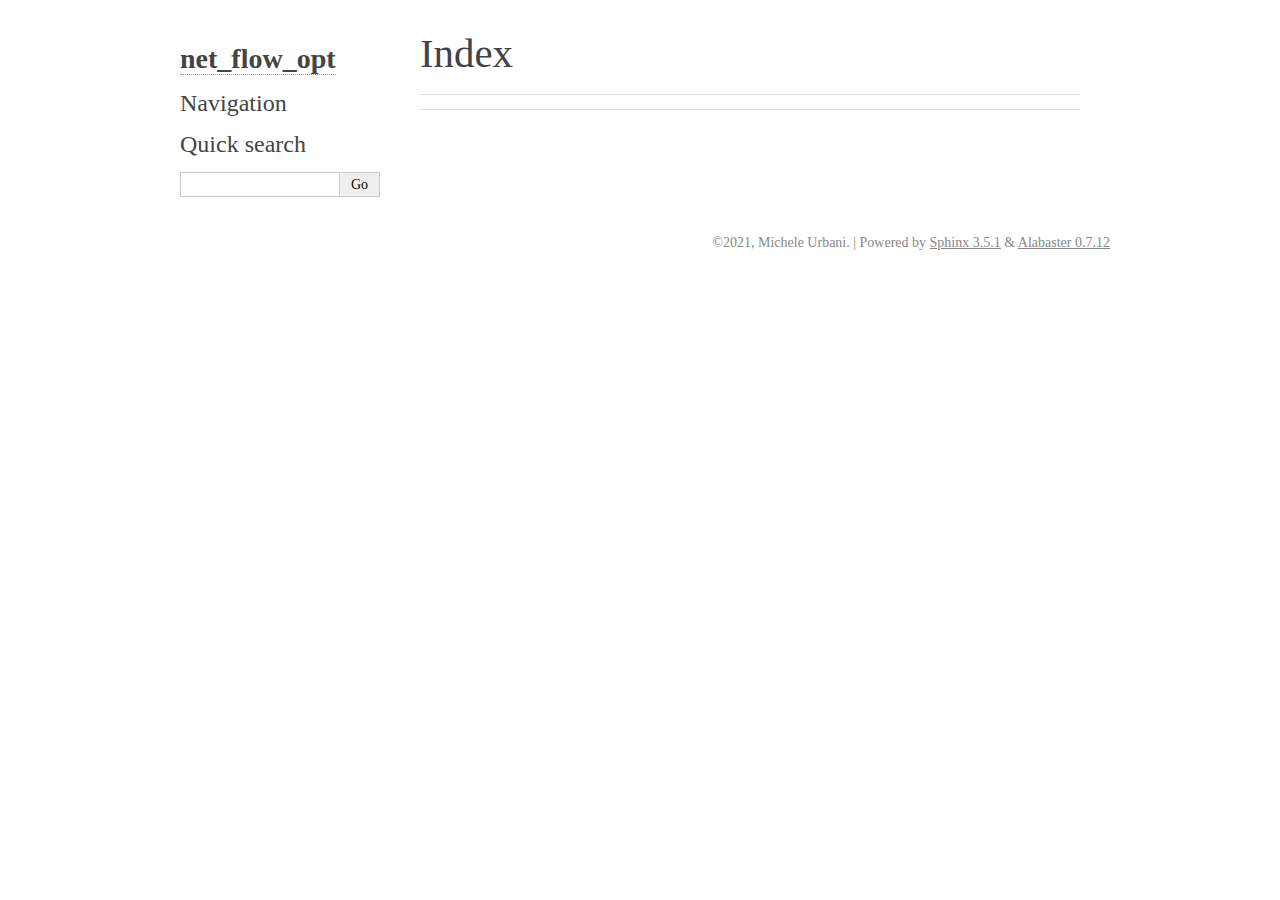
==== docs/genindex.html @ d881ec3c "First working version of documentation." ====
<!DOCTYPE html>

<html>
  <head>
    <meta charset="utf-8" />
    <meta name="viewport" content="width=device-width, initial-scale=1.0" />
    <title>Index &#8212; net_flow_opt 0.1 documentation</title>
    <link rel="stylesheet" href="_static/pygments.css" type="text/css" />
    <link rel="stylesheet" href="_static/alabaster.css" type="text/css" />
    <script id="documentation_options" data-url_root="./" src="_static/documentation_options.js"></script>
    <script src="_static/jquery.js"></script>
    <script src="_static/underscore.js"></script>
    <script src="_static/doctools.js"></script>
    <link rel="index" title="Index" href="#" />
    <link rel="search" title="Search" href="search.html" />
   
  <link rel="stylesheet" href="_static/custom.css" type="text/css" />
  
  
  <meta name="viewport" content="width=device-width, initial-scale=0.9, maximum-scale=0.9" />

  </head><body>
  

    <div class="document">
      <div class="documentwrapper">
        <div class="bodywrapper">
          

          <div class="body" role="main">
            

<h1 id="index">Index</h1>

<div class="genindex-jumpbox">
 
</div>


          </div>
          
        </div>
      </div>
      <div class="sphinxsidebar" role="navigation" aria-label="main navigation">
        <div class="sphinxsidebarwrapper">
<h1 class="logo"><a href="index.html">net_flow_opt</a></h1>








<h3>Navigation</h3>

<div class="relations">
<h3>Related Topics</h3>
<ul>
  <li><a href="index.html">Documentation overview</a><ul>
  </ul></li>
</ul>
</div>
<div id="searchbox" style="display: none" role="search">
  <h3 id="searchlabel">Quick search</h3>
    <div class="searchformwrapper">
    <form class="search" action="search.html" method="get">
      <input type="text" name="q" aria-labelledby="searchlabel" />
      <input type="submit" value="Go" />
    </form>
    </div>
</div>
<script>$('#searchbox').show(0);</script>








        </div>
      </div>
      <div class="clearer"></div>
    </div>
    <div class="footer">
      &copy;2021, Michele Urbani.
      
      |
      Powered by <a href="http://sphinx-doc.org/">Sphinx 3.5.1</a>
      &amp; <a href="https://github.com/bitprophet/alabaster">Alabaster 0.7.12</a>
      
    </div>

    

    
  </body>
</html>
---- docs/_static/pygments.css ----
pre { line-height: 125%; }
td.linenos .normal { color: inherit; background-color: transparent; padding-left: 5px; padding-right: 5px; }
span.linenos { color: inherit; background-color: transparent; padding-left: 5px; padding-right: 5px; }
td.linenos .special { color: #000000; background-color: #ffffc0; padding-left: 5px; padding-right: 5px; }
span.linenos.special { color: #000000; background-color: #ffffc0; padding-left: 5px; padding-right: 5px; }
.highlight .hll { background-color: #ffffcc }
.highlight { background: #f8f8f8; }
.highlight .c { color: #8f5902; font-style: italic } /* Comment */
.highlight .err { color: #a40000; border: 1px solid #ef2929 } /* Error */
.highlight .g { color: #000000 } /* Generic */
.highlight .k { color: #004461; font-weight: bold } /* Keyword */
.highlight .l { color: #000000 } /* Literal */
.highlight .n { color: #000000 } /* Name */
.highlight .o { color: #582800 } /* Operator */
.highlight .x { color: #000000 } /* Other */
.highlight .p { color: #000000; font-weight: bold } /* Punctuation */
.highlight .ch { color: #8f5902; font-style: italic } /* Comment.Hashbang */
.highlight .cm { color: #8f5902; font-style: italic } /* Comment.Multiline */
.highlight .cp { color: #8f5902 } /* Comment.Preproc */
.highlight .cpf { color: #8f5902; font-style: italic } /* Comment.PreprocFile */
.highlight .c1 { color: #8f5902; font-style: italic } /* Comment.Single */
.highlight .cs { color: #8f5902; font-style: italic } /* Comment.Special */
.highlight .gd { color: #a40000 } /* Generic.Deleted */
.highlight .ge { color: #000000; font-style: italic } /* Generic.Emph */
.highlight .gr { color: #ef2929 } /* Generic.Error */
.highlight .gh { color: #000080; font-weight: bold } /* Generic.Heading */
.highlight .gi { color: #00A000 } /* Generic.Inserted */
.highlight .go { color: #888888 } /* Generic.Output */
.highlight .gp { color: #745334 } /* Generic.Prompt */
.highlight .gs { color: #000000; font-weight: bold } /* Generic.Strong */
.highlight .gu { color: #800080; font-weight: bold } /* Generic.Subheading */
.highlight .gt { color: #a40000; font-weight: bold } /* Generic.Traceback */
.highlight .kc { color: #004461; font-weight: bold } /* Keyword.Constant */
.highlight .kd { color: #004461; font-weight: bold } /* Keyword.Declaration */
.highlight .kn { color: #004461; font-weight: bold } /* Keyword.Namespace */
.highlight .kp { color: #004461; font-weight: bold } /* Keyword.Pseudo */
.highlight .kr { color: #004461; font-weight: bold } /* Keyword.Reserved */
.highlight .kt { color: #004461; font-weight: bold } /* Keyword.Type */
.highlight .ld { color: #000000 } /* Literal.Date */
.highlight .m { color: #990000 } /* Literal.Number */
.highlight .s { color: #4e9a06 } /* Literal.String */
.highlight .na { color: #c4a000 } /* Name.Attribute */
.highlight .nb { color: #004461 } /* Name.Builtin */
.highlight .nc { color: #000000 } /* Name.Class */
.highlight .no { color: #000000 } /* Name.Constant */
.highlight .nd { color: #888888 } /* Name.Decorator */
.highlight .ni { color: #ce5c00 } /* Name.Entity */
.highlight .ne { color: #cc0000; font-weight: bold } /* Name.Exception */
.highlight .nf { color: #000000 } /* Name.Function */
.highlight .nl { color: #f57900 } /* Name.Label */
.highlight .nn { color: #000000 } /* Name.Namespace */
.highlight .nx { color: #000000 } /* Name.Other */
.highlight .py { color: #000000 } /* Name.Property */
.highlight .nt { color: #004461; font-weight: bold } /* Name.Tag */
.highlight .nv { color: #000000 } /* Name.Variable */
.highlight .ow { color: #004461; font-weight: bold } /* Operator.Word */
.highlight .w { color: #f8f8f8; text-decoration: underline } /* Text.Whitespace */
.highlight .mb { color: #990000 } /* Literal.Number.Bin */
.highlight .mf { color: #990000 } /* Literal.Number.Float */
.highlight .mh { color: #990000 } /* Literal.Number.Hex */
.highlight .mi { color: #990000 } /* Literal.Number.Integer */
.highlight .mo { color: #990000 } /* Literal.Number.Oct */
.highlight .sa { color: #4e9a06 } /* Literal.String.Affix */
.highlight .sb { color: #4e9a06 } /* Literal.String.Backtick */
.highlight .sc { color: #4e9a06 } /* Literal.String.Char */
.highlight .dl { color: #4e9a06 } /* Literal.String.Delimiter */
.highlight .sd { color: #8f5902; font-style: italic } /* Literal.String.Doc */
.highlight .s2 { color: #4e9a06 } /* Literal.String.Double */
.highlight .se { color: #4e9a06 } /* Literal.String.Escape */
.highlight .sh { color: #4e9a06 } /* Literal.String.Heredoc */
.highlight .si { color: #4e9a06 } /* Literal.String.Interpol */
.highlight .sx { color: #4e9a06 } /* Literal.String.Other */
.highlight .sr { color: #4e9a06 } /* Literal.String.Regex */
.highlight .s1 { color: #4e9a06 } /* Literal.String.Single */
.highlight .ss { color: #4e9a06 } /* Literal.String.Symbol */
.highlight .bp { color: #3465a4 } /* Name.Builtin.Pseudo */
.highlight .fm { color: #000000 } /* Name.Function.Magic */
.highlight .vc { color: #000000 } /* Name.Variable.Class */
.highlight .vg { color: #000000 } /* Name.Variable.Global */
.highlight .vi { color: #000000 } /* Name.Variable.Instance */
.highlight .vm { color: #000000 } /* Name.Variable.Magic */
.highlight .il { color: #990000 } /* Literal.Number.Integer.Long */
---- docs/_static/alabaster.css ----
@import url("basic.css");

/* -- page layout ----------------------------------------------------------- */

body {
    font-family: Georgia, serif;
    font-size: 17px;
    background-color: #fff;
    color: #000;
    margin: 0;
    padding: 0;
}


div.document {
    width: 940px;
    margin: 30px auto 0 auto;
}

div.documentwrapper {
    float: left;
    width: 100%;
}

div.bodywrapper {
    margin: 0 0 0 220px;
}

div.sphinxsidebar {
    width: 220px;
    font-size: 14px;
    line-height: 1.5;
}

hr {
    border: 1px solid #B1B4B6;
}

div.body {
    background-color: #fff;
    color: #3E4349;
    padding: 0 30px 0 30px;
}

div.body > .section {
    text-align: left;
}

div.footer {
    width: 940px;
    margin: 20px auto 30px auto;
    font-size: 14px;
    color: #888;
    text-align: right;
}

div.footer a {
    color: #888;
}

p.caption {
    font-family: inherit;
    font-size: inherit;
}


div.relations {
    display: none;
}


div.sphinxsidebar a {
    color: #444;
    text-decoration: none;
    border-bottom: 1px dotted #999;
}

div.sphinxsidebar a:hover {
    border-bottom: 1px solid #999;
}

div.sphinxsidebarwrapper {
    padding: 18px 10px;
}

div.sphinxsidebarwrapper p.logo {
    padding: 0;
    margin: -10px 0 0 0px;
    text-align: center;
}

div.sphinxsidebarwrapper h1.logo {
    margin-top: -10px;
    text-align: center;
    margin-bottom: 5px;
    text-align: left;
}

div.sphinxsidebarwrapper h1.logo-name {
    margin-top: 0px;
}

div.sphinxsidebarwrapper p.blurb {
    margin-top: 0;
    font-style: normal;
}

div.sphinxsidebar h3,
div.sphinxsidebar h4 {
    font-family: Georgia, serif;
    color: #444;
    font-size: 24px;
    font-weight: normal;
    margin: 0 0 5px 0;
    padding: 0;
}

div.sphinxsidebar h4 {
    font-size: 20px;
}

div.sphinxsidebar h3 a {
    color: #444;
}

div.sphinxsidebar p.logo a,
div.sphinxsidebar h3 a,
div.sphinxsidebar p.logo a:hover,
div.sphinxsidebar h3 a:hover {
    border: none;
}

div.sphinxsidebar p {
    color: #555;
    margin: 10px 0;
}

div.sphinxsidebar ul {
    margin: 10px 0;
    padding: 0;
    color: #000;
}

div.sphinxsidebar ul li.toctree-l1 > a {
    font-size: 120%;
}

div.sphinxsidebar ul li.toctree-l2 > a {
    font-size: 110%;
}

div.sphinxsidebar input {
    border: 1px solid #CCC;
    font-family: Georgia, serif;
    font-size: 1em;
}

div.sphinxsidebar hr {
    border: none;
    height: 1px;
    color: #AAA;
    background: #AAA;

    text-align: left;
    margin-left: 0;
    width: 50%;
}

div.sphinxsidebar .badge {
    border-bottom: none;
}

div.sphinxsidebar .badge:hover {
    border-bottom: none;
}

/* To address an issue with donation coming after search */
div.sphinxsidebar h3.donation {
    margin-top: 10px;
}

/* -- body styles ----------------------------------------------------------- */

a {
    color: #004B6B;
    text-decoration: underline;
}

a:hover {
    color: #6D4100;
    text-decoration: underline;
}

div.body h1,
div.body h2,
div.body h3,
div.body h4,
div.body h5,
div.body h6 {
    font-family: Georgia, serif;
    font-weight: normal;
    margin: 30px 0px 10px 0px;
    padding: 0;
}

div.body h1 { margin-top: 0; padding-top: 0; font-size: 240%; }
div.body h2 { font-size: 180%; }
div.body h3 { font-size: 150%; }
div.body h4 { font-size: 130%; }
div.body h5 { font-size: 100%; }
div.body h6 { font-size: 100%; }

a.headerlink {
    color: #DDD;
    padding: 0 4px;
    text-decoration: none;
}

a.headerlink:hover {
    color: #444;
    background: #EAEAEA;
}

div.body p, div.body dd, div.body li {
    line-height: 1.4em;
}

div.admonition {
    margin: 20px 0px;
    padding: 10px 30px;
    background-color: #EEE;
    border: 1px solid #CCC;
}

div.admonition tt.xref, div.admonition code.xref, div.admonition a tt {
    background-color: #FBFBFB;
    border-bottom: 1px solid #fafafa;
}

div.admonition p.admonition-title {
    font-family: Georgia, serif;
    font-weight: normal;
    font-size: 24px;
    margin: 0 0 10px 0;
    padding: 0;
    line-height: 1;
}

div.admonition p.last {
    margin-bottom: 0;
}

div.highlight {
    background-color: #fff;
}

dt:target, .highlight {
    background: #FAF3E8;
}

div.warning {
    background-color: #FCC;
    border: 1px solid #FAA;
}

div.danger {
    background-color: #FCC;
    border: 1px solid #FAA;
    -moz-box-shadow: 2px 2px 4px #D52C2C;
    -webkit-box-shadow: 2px 2px 4px #D52C2C;
    box-shadow: 2px 2px 4px #D52C2C;
}

div.error {
    background-color: #FCC;
    border: 1px solid #FAA;
    -moz-box-shadow: 2px 2px 4px #D52C2C;
    -webkit-box-shadow: 2px 2px 4px #D52C2C;
    box-shadow: 2px 2px 4px #D52C2C;
}

div.caution {
    background-color: #FCC;
    border: 1px solid #FAA;
}

div.attention {
    background-color: #FCC;
    border: 1px solid #FAA;
}

div.important {
    background-color: #EEE;
    border: 1px solid #CCC;
}

div.note {
    background-color: #EEE;
    border: 1px solid #CCC;
}

div.tip {
    background-color: #EEE;
    border: 1px solid #CCC;
}

div.hint {
    background-color: #EEE;
    border: 1px solid #CCC;
}

div.seealso {
    background-color: #EEE;
    border: 1px solid #CCC;
}

div.topic {
    background-color: #EEE;
}

p.admonition-title {
    display: inline;
}

p.admonition-title:after {
    content: ":";
}

pre, tt, code {
    font-family: 'Consolas', 'Menlo', 'DejaVu Sans Mono', 'Bitstream Vera Sans Mono', monospace;
    font-size: 0.9em;
}

.hll {
    background-color: #FFC;
    margin: 0 -12px;
    padding: 0 12px;
    display: block;
}

img.screenshot {
}

tt.descname, tt.descclassname, code.descname, code.descclassname {
    font-size: 0.95em;
}

tt.descname, code.descname {
    padding-right: 0.08em;
}

img.screenshot {
    -moz-box-shadow: 2px 2px 4px #EEE;
    -webkit-box-shadow: 2px 2px 4px #EEE;
    box-shadow: 2px 2px 4px #EEE;
}

table.docutils {
    border: 1px solid #888;
    -moz-box-shadow: 2px 2px 4px #EEE;
    -webkit-box-shadow: 2px 2px 4px #EEE;
    box-shadow: 2px 2px 4px #EEE;
}

table.docutils td, table.docutils th {
    border: 1px solid #888;
    padding: 0.25em 0.7em;
}

table.field-list, table.footnote {
    border: none;
    -moz-box-shadow: none;
    -webkit-box-shadow: none;
    box-shadow: none;
}

table.footnote {
    margin: 15px 0;
    width: 100%;
    border: 1px solid #EEE;
    background: #FDFDFD;
    font-size: 0.9em;
}

table.footnote + table.footnote {
    margin-top: -15px;
    border-top: none;
}

table.field-list th {
    padding: 0 0.8em 0 0;
}

table.field-list td {
    padding: 0;
}

table.field-list p {
    margin-bottom: 0.8em;
}

/* Cloned from
 * https://github.com/sphinx-doc/sphinx/commit/ef60dbfce09286b20b7385333d63a60321784e68
 */
.field-name {
    -moz-hyphens: manual;
    -ms-hyphens: manual;
    -webkit-hyphens: manual;
    hyphens: manual;
}

table.footnote td.label {
    width: .1px;
    padding: 0.3em 0 0.3em 0.5em;
}

table.footnote td {
    padding: 0.3em 0.5em;
}

dl {
    margin: 0;
    padding: 0;
}

dl dd {
    margin-left: 30px;
}

blockquote {
    margin: 0 0 0 30px;
    padding: 0;
}

ul, ol {
    /* Matches the 30px from the narrow-screen "li > ul" selector below */
    margin: 10px 0 10px 30px;
    padding: 0;
}

pre {
    background: #EEE;
    padding: 7px 30px;
    margin: 15px 0px;
    line-height: 1.3em;
}

div.viewcode-block:target {
    background: #ffd;
}

dl pre, blockquote pre, li pre {
    margin-left: 0;
    padding-left: 30px;
}

tt, code {
    background-color: #ecf0f3;
    color: #222;
    /* padding: 1px 2px; */
}

tt.xref, code.xref, a tt {
    background-color: #FBFBFB;
    border-bottom: 1px solid #fff;
}

a.reference {
    text-decoration: none;
    border-bottom: 1px dotted #004B6B;
}

/* Don't put an underline on images */
a.image-reference, a.image-reference:hover {
    border-bottom: none;
}

a.reference:hover {
    border-bottom: 1px solid #6D4100;
}

a.footnote-reference {
    text-decoration: none;
    font-size: 0.7em;
    vertical-align: top;
    border-bottom: 1px dotted #004B6B;
}

a.footnote-reference:hover {
    border-bottom: 1px solid #6D4100;
}

a:hover tt, a:hover code {
    background: #EEE;
}


@media screen and (max-width: 870px) {

    div.sphinxsidebar {
    	display: none;
    }

    div.document {
       width: 100%;

    }

    div.documentwrapper {
    	margin-left: 0;
    	margin-top: 0;
    	margin-right: 0;
    	margin-bottom: 0;
    }

    div.bodywrapper {
    	margin-top: 0;
    	margin-right: 0;
    	margin-bottom: 0;
    	margin-left: 0;
    }

    ul {
    	margin-left: 0;
    }

	li > ul {
        /* Matches the 30px from the "ul, ol" selector above */
		margin-left: 30px;
	}

    .document {
    	width: auto;
    }

    .footer {
    	width: auto;
    }

    .bodywrapper {
    	margin: 0;
    }

    .footer {
    	width: auto;
    }

    .github {
        display: none;
    }



}



@media screen and (max-width: 875px) {

    body {
        margin: 0;
        padding: 20px 30px;
    }

    div.documentwrapper {
        float: none;
        background: #fff;
    }

    div.sphinxsidebar {
        display: block;
        float: none;
        width: 102.5%;
        margin: 50px -30px -20px -30px;
        padding: 10px 20px;
        background: #333;
        color: #FFF;
    }

    div.sphinxsidebar h3, div.sphinxsidebar h4, div.sphinxsidebar p,
    div.sphinxsidebar h3 a {
        color: #fff;
    }

    div.sphinxsidebar a {
        color: #AAA;
    }

    div.sphinxsidebar p.logo {
        display: none;
    }

    div.document {
        width: 100%;
        margin: 0;
    }

    div.footer {
        display: none;
    }

    div.bodywrapper {
        margin: 0;
    }

    div.body {
        min-height: 0;
        padding: 0;
    }

    .rtd_doc_footer {
        display: none;
    }

    .document {
        width: auto;
    }

    .footer {
        width: auto;
    }

    .footer {
        width: auto;
    }

    .github {
        display: none;
    }
}


/* misc. */

.revsys-inline {
    display: none!important;
}

/* Make nested-list/multi-paragraph items look better in Releases changelog
 * pages. Without this, docutils' magical list fuckery causes inconsistent
 * formatting between different release sub-lists.
 */
div#changelog > div.section > ul > li > p:only-child {
    margin-bottom: 0;
}

/* Hide fugly table cell borders in ..bibliography:: directive output */
table.docutils.citation, table.docutils.citation td, table.docutils.citation th {
  border: none;
  /* Below needed in some edge cases; if not applied, bottom shadows appear */
  -moz-box-shadow: none;
  -webkit-box-shadow: none;
  box-shadow: none;
}


/* relbar */

.related {
    line-height: 30px;
    width: 100%;
    font-size: 0.9rem;
}

.related.top {
    border-bottom: 1px solid #EEE;
    margin-bottom: 20px;
}

.related.bottom {
    border-top: 1px solid #EEE;
}

.related ul {
    padding: 0;
    margin: 0;
    list-style: none;
}

.related li {
    display: inline;
}

nav#rellinks {
    float: right;
}

nav#rellinks li+li:before {
    content: "|";
}

nav#breadcrumbs li+li:before {
    content: "\00BB";
}

/* Hide certain items when printing */
@media print {
    div.related {
        display: none;
    }
}
---- docs/_static/custom.css ----
/* This file intentionally left blank. */
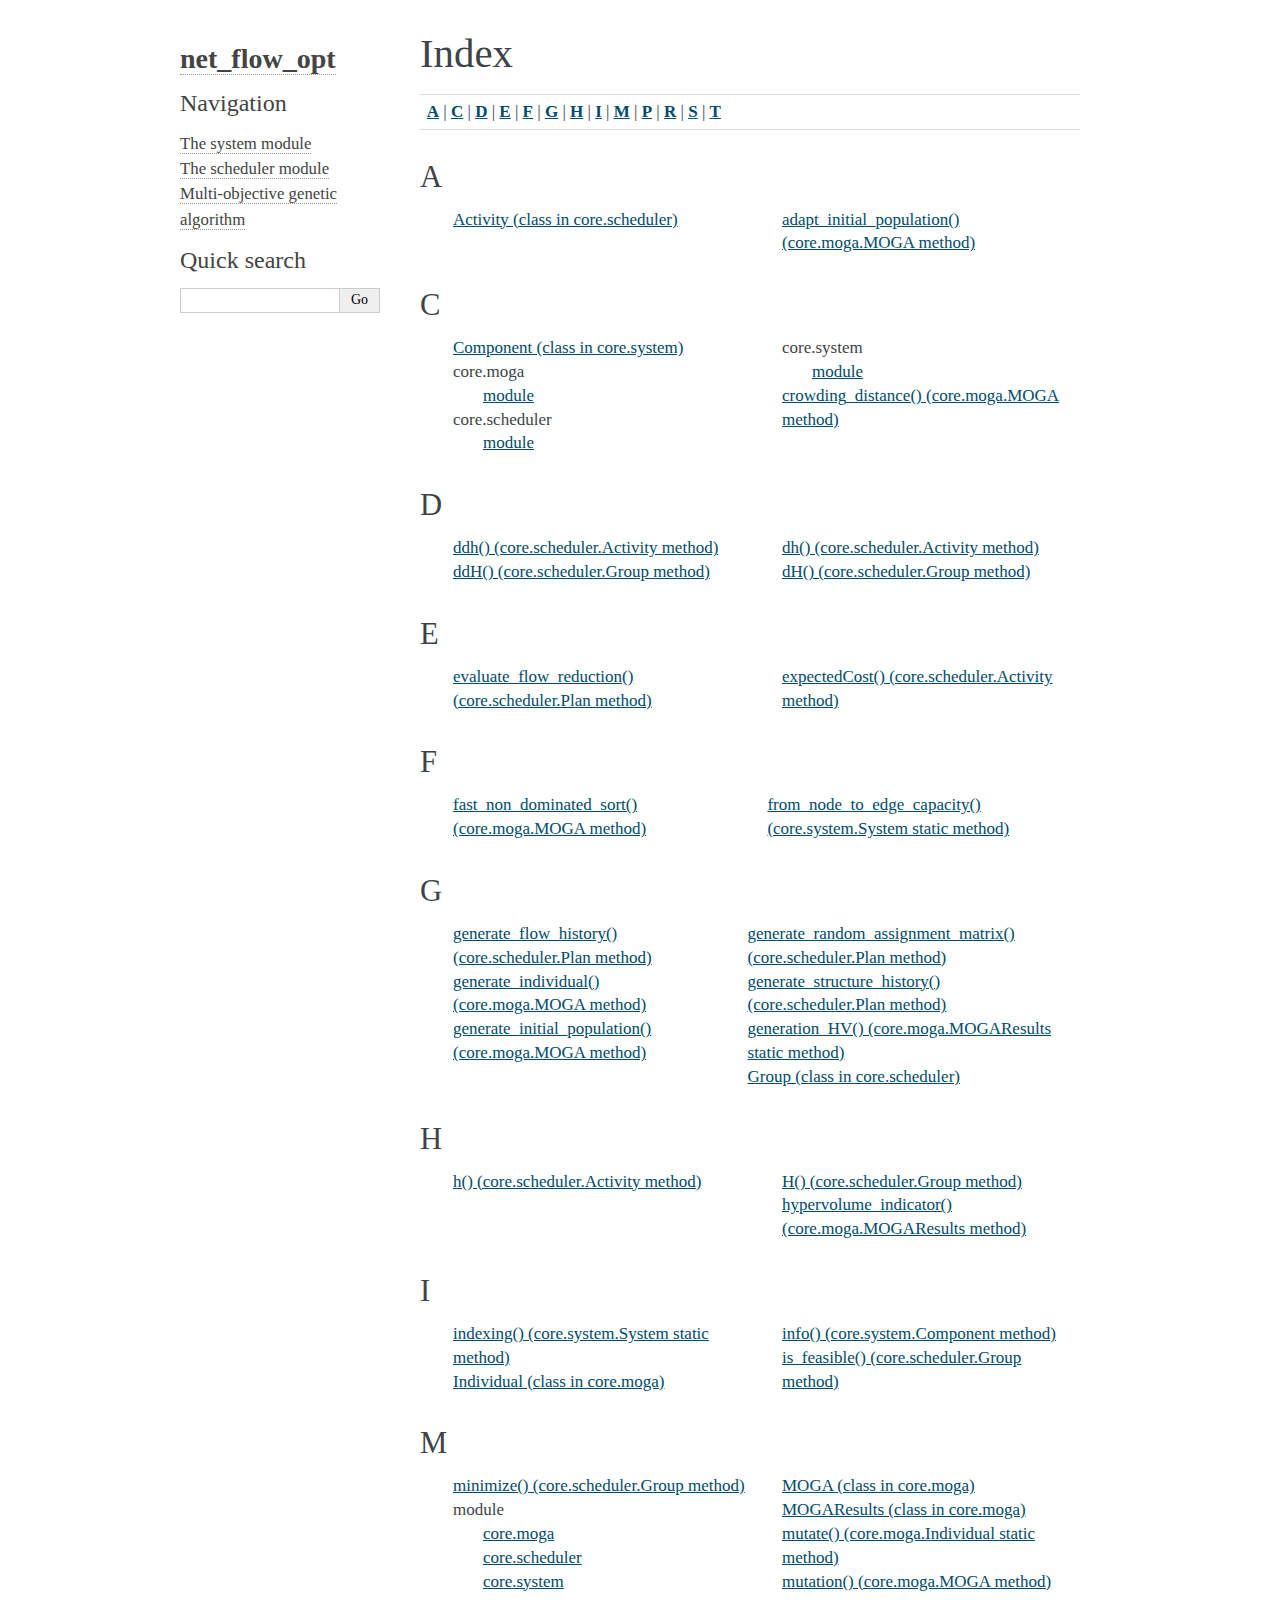
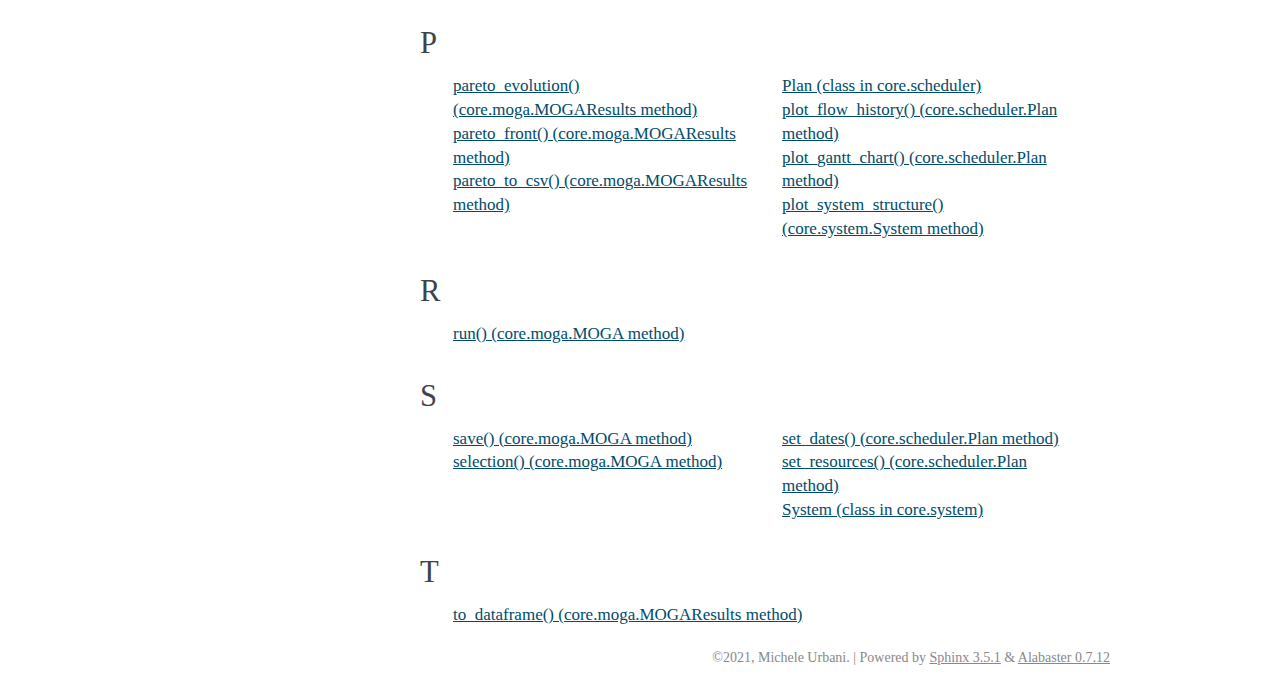
==== commit cef48bc8: "Row version of documentation." ====
--- a/docs/genindex.html
+++ b/docs/genindex.html
@@ -34,8 +34,243 @@
 <h1 id="index">Index</h1>
 
 <div class="genindex-jumpbox">
+ <a href="#A"><strong>A</strong></a>
+ | <a href="#C"><strong>C</strong></a>
+ | <a href="#D"><strong>D</strong></a>
+ | <a href="#E"><strong>E</strong></a>
+ | <a href="#F"><strong>F</strong></a>
+ | <a href="#G"><strong>G</strong></a>
+ | <a href="#H"><strong>H</strong></a>
+ | <a href="#I"><strong>I</strong></a>
+ | <a href="#M"><strong>M</strong></a>
+ | <a href="#P"><strong>P</strong></a>
+ | <a href="#R"><strong>R</strong></a>
+ | <a href="#S"><strong>S</strong></a>
+ | <a href="#T"><strong>T</strong></a>
  
 </div>
+<h2 id="A">A</h2>
+<table style="width: 100%" class="indextable genindextable"><tr>
+  <td style="width: 33%; vertical-align: top;"><ul>
+      <li><a href="core/scheduler.html#core.scheduler.Activity">Activity (class in core.scheduler)</a>
+</li>
+  </ul></td>
+  <td style="width: 33%; vertical-align: top;"><ul>
+      <li><a href="core/moga.html#core.moga.MOGA.adapt_initial_population">adapt_initial_population() (core.moga.MOGA method)</a>
+</li>
+  </ul></td>
+</tr></table>
+
+<h2 id="C">C</h2>
+<table style="width: 100%" class="indextable genindextable"><tr>
+  <td style="width: 33%; vertical-align: top;"><ul>
+      <li><a href="core/system.html#core.system.Component">Component (class in core.system)</a>
+</li>
+      <li>
+    core.moga
+
+      <ul>
+        <li><a href="core/moga.html#module-core.moga">module</a>
+</li>
+      </ul></li>
+      <li>
+    core.scheduler
+
+      <ul>
+        <li><a href="core/scheduler.html#module-core.scheduler">module</a>
+</li>
+      </ul></li>
+  </ul></td>
+  <td style="width: 33%; vertical-align: top;"><ul>
+      <li>
+    core.system
+
+      <ul>
+        <li><a href="core/system.html#module-core.system">module</a>
+</li>
+      </ul></li>
+      <li><a href="core/moga.html#core.moga.MOGA.crowding_distance">crowding_distance() (core.moga.MOGA method)</a>
+</li>
+  </ul></td>
+</tr></table>
+
+<h2 id="D">D</h2>
+<table style="width: 100%" class="indextable genindextable"><tr>
+  <td style="width: 33%; vertical-align: top;"><ul>
+      <li><a href="core/scheduler.html#core.scheduler.Activity.ddh">ddh() (core.scheduler.Activity method)</a>
+</li>
+      <li><a href="core/scheduler.html#core.scheduler.Group.ddH">ddH() (core.scheduler.Group method)</a>
+</li>
+  </ul></td>
+  <td style="width: 33%; vertical-align: top;"><ul>
+      <li><a href="core/scheduler.html#core.scheduler.Activity.dh">dh() (core.scheduler.Activity method)</a>
+</li>
+      <li><a href="core/scheduler.html#core.scheduler.Group.dH">dH() (core.scheduler.Group method)</a>
+</li>
+  </ul></td>
+</tr></table>
+
+<h2 id="E">E</h2>
+<table style="width: 100%" class="indextable genindextable"><tr>
+  <td style="width: 33%; vertical-align: top;"><ul>
+      <li><a href="core/scheduler.html#core.scheduler.Plan.evaluate_flow_reduction">evaluate_flow_reduction() (core.scheduler.Plan method)</a>
+</li>
+  </ul></td>
+  <td style="width: 33%; vertical-align: top;"><ul>
+      <li><a href="core/scheduler.html#core.scheduler.Activity.expectedCost">expectedCost() (core.scheduler.Activity method)</a>
+</li>
+  </ul></td>
+</tr></table>
+
+<h2 id="F">F</h2>
+<table style="width: 100%" class="indextable genindextable"><tr>
+  <td style="width: 33%; vertical-align: top;"><ul>
+      <li><a href="core/moga.html#core.moga.MOGA.fast_non_dominated_sort">fast_non_dominated_sort() (core.moga.MOGA method)</a>
+</li>
+  </ul></td>
+  <td style="width: 33%; vertical-align: top;"><ul>
+      <li><a href="core/system.html#core.system.System.from_node_to_edge_capacity">from_node_to_edge_capacity() (core.system.System static method)</a>
+</li>
+  </ul></td>
+</tr></table>
+
+<h2 id="G">G</h2>
+<table style="width: 100%" class="indextable genindextable"><tr>
+  <td style="width: 33%; vertical-align: top;"><ul>
+      <li><a href="core/scheduler.html#core.scheduler.Plan.generate_flow_history">generate_flow_history() (core.scheduler.Plan method)</a>
+</li>
+      <li><a href="core/moga.html#core.moga.MOGA.generate_individual">generate_individual() (core.moga.MOGA method)</a>
+</li>
+      <li><a href="core/moga.html#core.moga.MOGA.generate_initial_population">generate_initial_population() (core.moga.MOGA method)</a>
+</li>
+  </ul></td>
+  <td style="width: 33%; vertical-align: top;"><ul>
+      <li><a href="core/scheduler.html#core.scheduler.Plan.generate_random_assignment_matrix">generate_random_assignment_matrix() (core.scheduler.Plan method)</a>
+</li>
+      <li><a href="core/scheduler.html#core.scheduler.Plan.generate_structure_history">generate_structure_history() (core.scheduler.Plan method)</a>
+</li>
+      <li><a href="core/moga.html#core.moga.MOGAResults.generation_HV">generation_HV() (core.moga.MOGAResults static method)</a>
+</li>
+      <li><a href="core/scheduler.html#core.scheduler.Group">Group (class in core.scheduler)</a>
+</li>
+  </ul></td>
+</tr></table>
+
+<h2 id="H">H</h2>
+<table style="width: 100%" class="indextable genindextable"><tr>
+  <td style="width: 33%; vertical-align: top;"><ul>
+      <li><a href="core/scheduler.html#core.scheduler.Activity.h">h() (core.scheduler.Activity method)</a>
+</li>
+  </ul></td>
+  <td style="width: 33%; vertical-align: top;"><ul>
+      <li><a href="core/scheduler.html#core.scheduler.Group.H">H() (core.scheduler.Group method)</a>
+</li>
+      <li><a href="core/moga.html#core.moga.MOGAResults.hypervolume_indicator">hypervolume_indicator() (core.moga.MOGAResults method)</a>
+</li>
+  </ul></td>
+</tr></table>
+
+<h2 id="I">I</h2>
+<table style="width: 100%" class="indextable genindextable"><tr>
+  <td style="width: 33%; vertical-align: top;"><ul>
+      <li><a href="core/system.html#core.system.System.indexing">indexing() (core.system.System static method)</a>
+</li>
+      <li><a href="core/moga.html#core.moga.Individual">Individual (class in core.moga)</a>
+</li>
+  </ul></td>
+  <td style="width: 33%; vertical-align: top;"><ul>
+      <li><a href="core/system.html#core.system.Component.info">info() (core.system.Component method)</a>
+</li>
+      <li><a href="core/scheduler.html#core.scheduler.Group.is_feasible">is_feasible() (core.scheduler.Group method)</a>
+</li>
+  </ul></td>
+</tr></table>
+
+<h2 id="M">M</h2>
+<table style="width: 100%" class="indextable genindextable"><tr>
+  <td style="width: 33%; vertical-align: top;"><ul>
+      <li><a href="core/scheduler.html#core.scheduler.Group.minimize">minimize() (core.scheduler.Group method)</a>
+</li>
+      <li>
+    module
+
+      <ul>
+        <li><a href="core/moga.html#module-core.moga">core.moga</a>
+</li>
+        <li><a href="core/scheduler.html#module-core.scheduler">core.scheduler</a>
+</li>
+        <li><a href="core/system.html#module-core.system">core.system</a>
+</li>
+      </ul></li>
+  </ul></td>
+  <td style="width: 33%; vertical-align: top;"><ul>
+      <li><a href="core/moga.html#core.moga.MOGA">MOGA (class in core.moga)</a>
+</li>
+      <li><a href="core/moga.html#core.moga.MOGAResults">MOGAResults (class in core.moga)</a>
+</li>
+      <li><a href="core/moga.html#core.moga.Individual.mutate">mutate() (core.moga.Individual static method)</a>
+</li>
+      <li><a href="core/moga.html#core.moga.MOGA.mutation">mutation() (core.moga.MOGA method)</a>
+</li>
+  </ul></td>
+</tr></table>
+
+<h2 id="P">P</h2>
+<table style="width: 100%" class="indextable genindextable"><tr>
+  <td style="width: 33%; vertical-align: top;"><ul>
+      <li><a href="core/moga.html#core.moga.MOGAResults.pareto_evolution">pareto_evolution() (core.moga.MOGAResults method)</a>
+</li>
+      <li><a href="core/moga.html#core.moga.MOGAResults.pareto_front">pareto_front() (core.moga.MOGAResults method)</a>
+</li>
+      <li><a href="core/moga.html#core.moga.MOGAResults.pareto_to_csv">pareto_to_csv() (core.moga.MOGAResults method)</a>
+</li>
+  </ul></td>
+  <td style="width: 33%; vertical-align: top;"><ul>
+      <li><a href="core/scheduler.html#core.scheduler.Plan">Plan (class in core.scheduler)</a>
+</li>
+      <li><a href="core/scheduler.html#core.scheduler.Plan.plot_flow_history">plot_flow_history() (core.scheduler.Plan method)</a>
+</li>
+      <li><a href="core/scheduler.html#core.scheduler.Plan.plot_gantt_chart">plot_gantt_chart() (core.scheduler.Plan method)</a>
+</li>
+      <li><a href="core/system.html#core.system.System.plot_system_structure">plot_system_structure() (core.system.System method)</a>
+</li>
+  </ul></td>
+</tr></table>
+
+<h2 id="R">R</h2>
+<table style="width: 100%" class="indextable genindextable"><tr>
+  <td style="width: 33%; vertical-align: top;"><ul>
+      <li><a href="core/moga.html#core.moga.MOGA.run">run() (core.moga.MOGA method)</a>
+</li>
+  </ul></td>
+</tr></table>
+
+<h2 id="S">S</h2>
+<table style="width: 100%" class="indextable genindextable"><tr>
+  <td style="width: 33%; vertical-align: top;"><ul>
+      <li><a href="core/moga.html#core.moga.MOGA.save">save() (core.moga.MOGA method)</a>
+</li>
+      <li><a href="core/moga.html#core.moga.MOGA.selection">selection() (core.moga.MOGA method)</a>
+</li>
+  </ul></td>
+  <td style="width: 33%; vertical-align: top;"><ul>
+      <li><a href="core/scheduler.html#core.scheduler.Plan.set_dates">set_dates() (core.scheduler.Plan method)</a>
+</li>
+      <li><a href="core/scheduler.html#core.scheduler.Plan.set_resources">set_resources() (core.scheduler.Plan method)</a>
+</li>
+      <li><a href="core/system.html#core.system.System">System (class in core.system)</a>
+</li>
+  </ul></td>
+</tr></table>
+
+<h2 id="T">T</h2>
+<table style="width: 100%" class="indextable genindextable"><tr>
+  <td style="width: 33%; vertical-align: top;"><ul>
+      <li><a href="core/moga.html#core.moga.MOGAResults.to_dataframe">to_dataframe() (core.moga.MOGAResults method)</a>
+</li>
+  </ul></td>
+</tr></table>
+
 
 
           </div>
@@ -54,6 +289,11 @@
 
 
 <h3>Navigation</h3>
+<ul>
+<li class="toctree-l1"><a class="reference internal" href="core/system.html">The system module</a></li>
+<li class="toctree-l1"><a class="reference internal" href="core/scheduler.html">The scheduler module</a></li>
+<li class="toctree-l1"><a class="reference internal" href="core/moga.html">Multi-objective genetic algorithm</a></li>
+</ul>
 
 <div class="relations">
 <h3>Related Topics</h3>
